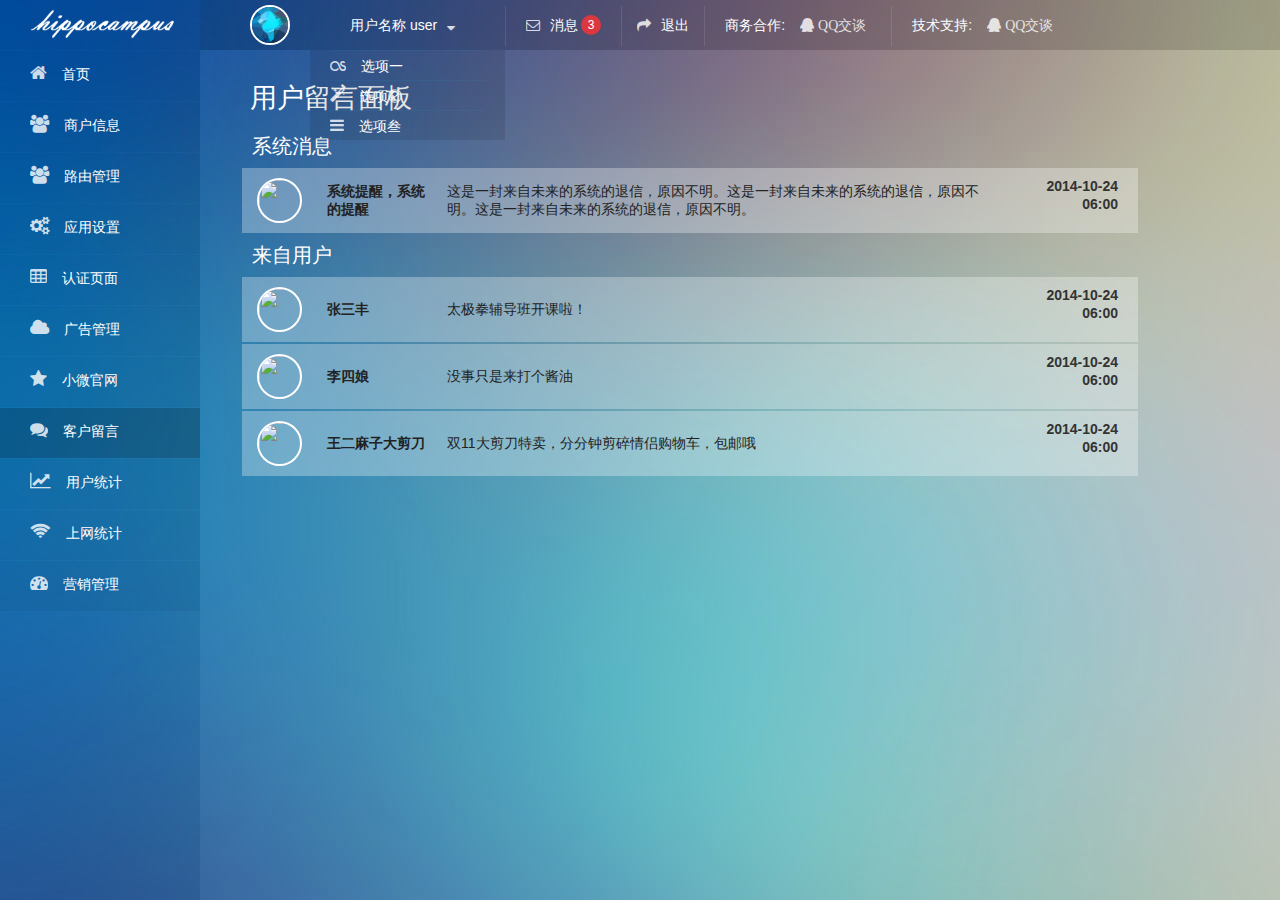
==== console.html @ 228f18b4 "demo" ====
<!DOCTYPE html>
<html>
<head lang="en">
    <meta charset="UTF-8">
    <title>控制台</title>
    <!--<script src="foundation/js/foundation.min.js"></script>-->
    <script src="js/page_control.js"></script>
    <script src="js/jquery.min.js"></script>
    <link rel="stylesheet" href="foundation/css/foundation.min.css"/>
    <link rel="stylesheet" href="font-awesome-4.2.0/css/font-awesome.css"/>
    <link rel="stylesheet" href="css/consolestyle.css"/>


    <!--临时样式表 头-->
    <style>


    </style>
    <!--临时样式表 尾-->

<body onresize="set_sizes()">
    <div id="container">

        <div id="left-bar" class="columns">
            <ul id="nav">
                <li class="nav-bar logo-nav"><a href="" target="_blank"><img src="img/hpcp.png" alt="company logo" class="company-logo"/></a></li>
                <li class="nav-bar "><span class="fa fa-home"></span>首页</li>
                <li class="nav-bar"><span class="fa fa-users"></span>商户信息</li>
                <li class="nav-bar"><span class="fa fa-users"></span>路由管理</li>
                <li class="nav-bar"><span class="fa fa-cogs"></span>应用设置</li>
                <li class="nav-bar"><span class="fa fa-table"></span>认证页面</li>
                <li class="nav-bar"><span class="fa fa-cloud"></span>广告管理</li>
                <li class="nav-bar"><span class="fa fa-star"></span>小微官网</li>
                <li class="nav-bar nav-active"><span class="fa fa-comments"></span>客户留言</li>
                <li class="nav-bar"><span class="fa fa-line-chart"></span>用户统计</li>
                <li class="nav-bar"><span class="fa fa-wifi"></span>上网统计</li>
                <li class="nav-bar"><span class="fa fa-dashboard"></span>营销管理</li>
            </ul>
        </div>
        <div id="top-bar" class="columns">
            <div id="top-bar-units">
                <!--显示用户头像-->
                <div class="user-icon-block">
                    <!--<img src="" alt="头像" class="user-icon"/>-->
                </div>
                <!--显示用户名-->
                <div class="user-info-block top-bar-hover-elements">
                    <div id="username"></div>
                    <ul id="list-menu">
                        <li>
                            <span class="fa fa-lastfm"></span>选项一
                            <div class="hr-v"></div>
                        </li>

                        <li>
                            <span class="fa fa-magic"></span>选项②
                            <div class="hr-v"></div>
                        </li>

                        <li>
                            <span class="fa fa-navicon"></span>选项叁
                            <div class="hr-v"></div>
                        </li>
                    </ul>
                </div>

                <div class="hr-h">

                </div>

                <div class="msg-block top-bar-hover-elements">
                    <span class="fa fa-envelope-o"></span>消息 <span id="num-of-msg">3</span>
                </div>

                <div class="hr-h">

                </div>

                <div class="exit-block top-bar-hover-elements">
                    <span class="fa fa-mail-forward"></span>退出
                </div>

                <div class="hr-h">

                </div>

                <div class="cooperation-block top-bar-hover-elements">
                    商务合作:<span class="fa fa-qq"> QQ交谈</span>
                </div>

                <div class="hr-h">

                </div>

                <div class="support-service-block top-bar-hover-elements">
                    技术支持:<span class="fa fa-qq"> QQ交谈</span>
                </div>

            </div>


        </div>
        <div id="right-tab-block">
            <div class="tab-block active-tab" id="user-msg-tab">
                <h3 id="tab-title">
                    用户留言面板
                </h3>
                <table id="system-msg-show-list">
                    <tbody>
                    <tr >
                        <td>
                            <span style="color: #fff;font-size: 20px">系统消息</span>
                        </td>
                    </tr>
                    <tr class="msg-tip">
                        <td class="msg-img-td">
                            <img src="img/user-icon-1.jpg" alt="" class="msg-img"/>
                        </td>
                        <td class="msg-title-td">
                            系统提醒，系统的提醒
                        </td>
                        <td class="msg-content-td">
                            这是一封来自未来的系统的退信，原因不明。这是一封来自未来的系统的退信，原因不明。这是一封来自未来的系统的退信，原因不明。
                        </td>
                        <td class="msg-time-td">
                            2014-10-24<br>
                            06:00
                        </td>
                    </tr>


                    </tbody>


                </table>
                <table id="user-msg-show-list">
                    <td>
                        <span style="color: #fff;font-size: 20px">来自用户</span>
                    </td>
                    <tr class="msg-tip">

                        <td class="msg-img-td">
                            <img src="img/user-icon-2.jpg" alt="" class="msg-img"/>
                        </td>
                        <td class="msg-title-td">
                            张三丰
                        </td>
                        <td class="msg-content-td">
                            太极拳辅导班开课啦！
                        </td>
                        <td class="msg-time-td">
                            2014-10-24<br>
                            06:00
                        </td>
                    </tr>
                    <tr class="msg-tip">
                        <td class="msg-img-td">
                            <img src="img/user-icon-3.jpg" alt="" class="msg-img"/>
                        </td>
                        <td class="msg-title-td">
                            李四娘
                        </td>
                        <td class="msg-content-td">
                            没事只是来打个酱油
                        </td>
                        <td class="msg-time-td">
                            2014-10-24<br>
                            06:00
                        </td>
                    </tr>

                    <tr class="msg-tip">
                        <td class="msg-img-td">
                            <img src="img/user-icon-4.jpg" alt="" class="msg-img"/>
                        </td>
                        <td class="msg-title-td">
                            王二麻子大剪刀
                        </td>
                        <td class="msg-content-td">
                            双11大剪刀特卖，分分钟剪碎情侣购物车，包邮哦
                        </td>
                        <td class="msg-time-td">
                            2014-10-24<br>
                            06:00
                        </td>
                    </tr>
                </table>
            </div>
        </div>


    </div>
    <script>
        set_sizes();
        set_username();
        load_user_icon();
    </script>
</body>
</html>
---- css/consolestyle.css ----
/*Written by wangchunqibuaa@gmail.com, mail me  */
/*time :2014/10/23                              */
/*version: v1.0                                 */

body{
    margin: 0;
    padding: 0;
    height: 100%;
    width: 100%;
    background:url(../img/bgcollection10.jpg);
    font-family: Helvetica, Arial, sans-serif;
    overflow-x: hidden;
}
p,h1,h2,h3,h4,h5,h6,span,div{
    font-family: Helvetica, Arial, sans-serif;
}
/* 设置滚动条的样式 */
::-webkit-scrollbar {
    width: 10px;
}
/*滚动槽*/
::-webkit-scrollbar-track {
    -webkit-box-shadow: inset 0 0 10px rgba(0,255,255,0.1);
    border-radius: 8px;
    background-color: transparent;
}
/*滚动条滑块*/
::-webkit-scrollbar-thumb {
    border-radius: 8px;
    -webkit-box-shadow: inset 0 0 6px rgba(0,255,255,0.1);
}
::-webkit-scrollbar-thumb:window-inactive {
    background: rgba(0,0,0,0.5);
}

#container{
    height:100%;
    width: 100%;
    margin: 0;
    padding: 0;
}

.fa{
    opacity: 0.8;
}

#left-bar{

    margin: 0;
    padding: 0px;
    height: 100%;
    width: 200px;
    background-color: rgba(0,0,0,0.04);
    float: left;
}

#nav{
    margin: 0px;
    padding: 0px;
}
.nav-bar{
    position: relative;
    z-index: 100;
    margin: 0;
    margin-left: 0px;
    min-height: 50px;
    display: block;
    padding-left: 30px;
    padding-top: 12px;
    font-size: 14px;
    color: #fff;
    cursor: pointer;
    background-color: rgba(0,0,0,0.04);
    margin-top: 1px;
    transition:padding-left 0.2s,background-color 0.2s;
    -moz-transition:padding-left 0.2s,background-color 0.2s; /* Firefox 4 */
    -webkit-transition:padding-left 0.2s,background-color 0.2s; /* Safari and Chrome */
    -o-transition:padding-left 0.2s,background-color 0.2s; /* Opera */
}
.nav-bar .fa{
    padding-right: 15px;
    font-size: 18px;
}
.nav-bar:hover{
    padding-left: 35px;
    background-color: rgba(0,0,0,0.1);
}
.nav-active{
    background-color: rgba(0,0,0,0.2);
}
.nav-active:after{
    content: url('../img/active.png');
    position: absolute;
    right: 0px;
    opacity: 0.16;
}

.logo-nav:hover{
    padding-left: 30px!important;
    background-color: rgba(0,0,0,0.04)!important;
}
.nav-bar a{
    display: inline-block;
}
.logo-nav{
    text-align: left;
    display: block;
    padding: 9px 20px 9px 30px;
    background: rgba(0,0,0,0.1);
    margin-top: 0px !important;
}
.nav-bar span{
    color: #fff;
}
.company-logo{
    height: 30px;
}
#top-bar{
    position: absolute;
    z-index: 100;
    width:200px;
    left:200px;
    top: 0px;
    height: 50px;
    padding: 0px 0px;
    background-color: rgba(0,0,0,0.14);
    float: left;
    color: #fff;
}
#top-bar-units{
    font-size: 0px;
    height: 50px;
    background-color: transparent;
    /*list-style: none;*/
}
#top-bar-units div{
    display: inline-block;
    margin-top: 0px;
    height: 50px;
    font-size: 14px;
    float: left;
    line-height: 50px;
}
.user-icon-block{
    margin-left: 50px;
    margin-right: 20px;
    margin-top: 5px !important;
    width: 40px;
    height: 40px !important;
    border-radius: 50px;
    overflow: hidden;
    border: 2px solid #fff;
}

.user-icon-block .user-icon{

    width: 40px;
    margin-top: -15px !important;
    cursor: pointer;
}
.top-bar-hover-elements{
    position:relative;
    cursor: pointer;
    padding-left: 20px;
    padding-right: 20px;
    transition:background-color 1s;
    -moz-transition:background-color 1s; /* Firefox 4 */
    -webkit-transition:background-color 1s; /* Safari and Chrome */
    -o-transition:background-color 1s; /* Opera */
}
.top-bar-hover-elements .fa{
    margin-right: 10px;
}
.top-bar-hover-elements:hover{
    background-color: rgba(0,0,0,0.1);
}

.msg-block{
    width: 115px;

}
.msg-block .fa{
}
#num-of-msg{
    float: right;
    display: block;
    margin-top: 15px;
    width: 20px;
    height: 20px;
    line-height: 20px;
    border-radius: 10px;
    text-align: center;
    font-size: 12px;
    background-color:rgba(255,50,50,0.8);
}

.exit-block{
    padding-left: 15px;
    padding-right: 15px;
}
.cooperation-block .fa,.support-service-block .fa{
    margin-left: 15px;
    margin-right: 5px !important;
}





#username{
    min-width: 100px;
    padding-left: 20px;
    padding-right: 20px;
    display: block !important;
    cursor: pointer;
}
#username .fa{
    margin-left: 10px;
    cursor: pointer;
}




#list-menu{
    position: absolute;
    top:50px;
    right: 0px;
    width: 100%;
    background-color: rgba(0,0,0,0.1);
}
#list-menu li{
    display: block;
    padding: 5px 20px;
    font-size: 14px;
    list-style: none;
    cursor:pointer;
    text-align: left ;
    height: 30px;

    transition:padding-left 0.3s,background-color 0.5s;
    -moz-transition:padding-left 0.3s,background-color 0.5s; /* Firefox 4 */
    -webkit-transition:padding-left 0.3s,background-color 0.5s; /* Safari and Chrome */
    -o-transition:padding-left 0.3s,background-color 0.5s; /* Opera */
}
#list-menu li .fa{
    margin-right: 15px;
    font-size: 16px;
}
#list-menu li:hover{
    padding-left: 25px;
    background-color: rgba(0,0,0,0.15);
}

.hr-h{
    height: 40px !important;
    padding: 0px !important;
    margin-left: 0px;
    margin-right: 0px;
    margin-top: 6px !important;
    width: 0px;
    border-left: 1px solid #fff;
    opacity: 0.1;
}

.hr-v{
    height: 0px !important;
    padding: 0px !important;
    margin: -27px 0px 0px 0px !important;
    width: 100%;
    text-align: center;
    border-top: 1px solid #0ff;
    opacity: 0.05;
}


/*标签页*/

#right-tab-block{
    position: absolute;
    top:50px;
    left: 200px;
    padding: 0px !important;
    background-color: rgba(255,255,255,0.04);
}
.tab-block{
    position: absolute;
    top: 0px;
    left: 0px;
    display: none;
    height: 100%;
    width: 100%;
}

.tab-block h3{
    color: #fff;
    margin-left: 50px;
    margin-top: 30px;
}
.active-tab{
    display: block !important;
}

#user-msg-show-list,#system-msg-show-list{
    width: 900px !important;
    margin-top: 0px;
    margin-bottom: 0px !important;
    width: 90%;

    margin-left: 40px;
    background: transparent;
    border: none;
    font-family: Helvetica, Arial, sans-serif;
}
.msg-tip{
    width: 900px;
    height: 65px !important;
    margin-top: 1px;
    margin-bottom: 0px;
    background-color: rgba(255,255,255,0.3) !important;
}
.msg-tip:hover{
    background-color: rgba(255,255,255,0.45) !important;
}
.msg-tip td{
    border: none;
    margin: 0px;
    display:inline-block;
}
.msg-img-td{
    width: 75px;
    padding: 10px 15px 10px 15px;
}

.msg-img{
    cursor: pointer;
    width: 45px;
    height: 45px;
    border-radius: 30px;
    border: 2px solid #fff;
}
.msg-title-td{
    cursor: default;
    width: 120px;
    font-weight: bold;

}
.msg-content-td{
    cursor: pointer;
    width: 560px;
    font-family: "Microsoft Yahei",Helvetica, Arial, sans-serif;

}
.msg-time-td{
    cursor: default;
    color: #333;
    font-weight: bold;
    width: 120px;
    float: right;
    padding-right: 20px;
    text-align:right;
    margin-right: 0px;
}
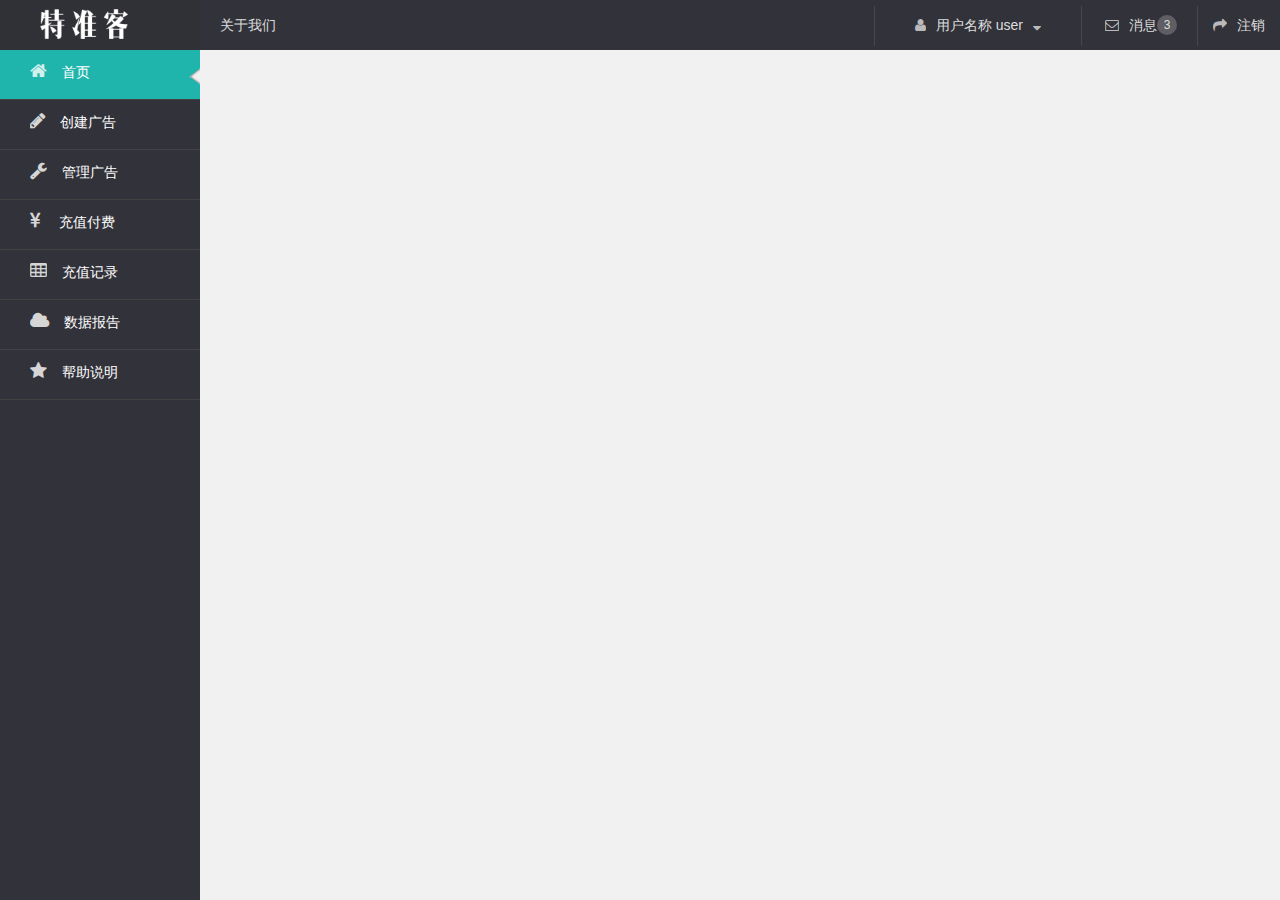
==== commit d47f0468: "界面初步切换实现" ====
--- a/console.html
+++ b/console.html
@@ -6,11 +6,14 @@
     <!--<script src="foundation/js/foundation.min.js"></script>-->
     <script src="js/page_control.js"></script>
     <script src="js/jquery.min.js"></script>
-    <link rel="stylesheet" href="foundation/css/foundation.min.css"/>
+    <!--<link rel="stylesheet" href="foundation/css/foundation.min.css"/>-->
+    <link rel="stylesheet" href="css/bootstrap.min.css"/>
+    <script src="js/bootstrap.min.js"></script>
     <link rel="stylesheet" href="font-awesome-4.2.0/css/font-awesome.css"/>
     <link rel="stylesheet" href="css/consolestyle.css"/>
-
-
+    <link rel="stylesheet" href="css/createad.css"/>
+    <link rel="stylesheet" href="css/Response.css"/>
+    <link rel="stylesheet" href="css/homepage.css"/>
     <!--临时样式表 头-->
     <style>
 
@@ -18,82 +21,72 @@
     </style>
     <!--临时样式表 尾-->
 
-<body onresize="set_sizes()">
+<body onresize="setSizes()">
     <div id="container">
 
         <div id="left-bar" class="columns">
             <ul id="nav">
-                <li class="nav-bar logo-nav"><a href="" target="_blank"><img src="img/hpcp.png" alt="company logo" class="company-logo"/></a></li>
-                <li class="nav-bar "><span class="fa fa-home"></span>首页</li>
-                <li class="nav-bar"><span class="fa fa-users"></span>商户信息</li>
-                <li class="nav-bar"><span class="fa fa-users"></span>路由管理</li>
-                <li class="nav-bar"><span class="fa fa-cogs"></span>应用设置</li>
-                <li class="nav-bar"><span class="fa fa-table"></span>认证页面</li>
-                <li class="nav-bar"><span class="fa fa-cloud"></span>广告管理</li>
-                <li class="nav-bar"><span class="fa fa-star"></span>小微官网</li>
-                <li class="nav-bar nav-active"><span class="fa fa-comments"></span>客户留言</li>
-                <li class="nav-bar"><span class="fa fa-line-chart"></span>用户统计</li>
-                <li class="nav-bar"><span class="fa fa-wifi"></span>上网统计</li>
-                <li class="nav-bar"><span class="fa fa-dashboard"></span>营销管理</li>
+                <li class="logo-nav" ><a href="" target="_blank"><img src="img/tzklogo.png" alt="company logo" class="company-logo"/></a></li>
+                <li class="nav-bar nav-active" id="user-msg"><span class="fa fa-home"></span><span class="hidden-xs">首页</span></li>
+                <li class="nav-bar" id="create-ad"><span class="fa fa-pencil"></span><span class="hidden-xs">创建广告</span></li>
+                <li class="nav-bar" id="manage-ad"><span class="fa fa-wrench"></span><span class="hidden-xs">管理广告</span></li>
+                <li class="nav-bar" id="pay-act"><span class="fa fa-cny"></span>&nbsp;<span class="hidden-xs">充值付费</span></li>
+                <li class="nav-bar" id="record-payment"><span class="fa fa-table"></span><span class="hidden-xs">充值记录</span></li>
+                <li class="nav-bar" id="data-report"><span class="fa fa-cloud"></span><span class="hidden-xs">数据报告</span></li>
+                <li class="nav-bar" id="help"><span class="fa fa-star"></span><span class="hidden-xs">帮助说明</span></li>
             </ul>
         </div>
         <div id="top-bar" class="columns">
             <div id="top-bar-units">
-                <!--显示用户头像-->
-                <div class="user-icon-block">
-                    <!--<img src="" alt="头像" class="user-icon"/>-->
-                </div>
-                <!--显示用户名-->
-                <div class="user-info-block top-bar-hover-elements">
-                    <div id="username"></div>
-                    <ul id="list-menu">
-                        <li>
-                            <span class="fa fa-lastfm"></span>选项一
-                            <div class="hr-v"></div>
-                        </li>
 
-                        <li>
-                            <span class="fa fa-magic"></span>选项②
-                            <div class="hr-v"></div>
-                        </li>
-
-                        <li>
-                            <span class="fa fa-navicon"></span>选项叁
-                            <div class="hr-v"></div>
-                        </li>
-                    </ul>
+                <div class="exit-block top-bar-hover-elements">
+                    <span class="fa fa-mail-forward"></span><div class="hidden-xs">注销</div>
                 </div>
 
                 <div class="hr-h">
 
                 </div>
 
-                <div class="msg-block top-bar-hover-elements">
-                    <span class="fa fa-envelope-o"></span>消息 <span id="num-of-msg">3</span>
+                <div id="top-bar-msg" class="msg-block top-bar-hover-elements">
+                    <div class="hidden-xs">
+                        <span class="fa fa-envelope-o"></span>消息<span id="num-of-msg">3</span>
+                    </div>
+
+                    <div class="visible-xs">
+                        <span class="fa fa-envelope-o"></span><span id="num-of-msg">3</span>
+                    </div>
+                </div>
+
+
+
+                <div class="hr-h">
+                </div>
+                <!--显示用户名-->
+                <div class="user-info-block top-bar-hover-elements">
+                    <div id="username" class="hidden-xs"></div>
+                    <ul id="list-menu">
+                        <li>
+                            <span class="fa fa-lastfm"></span>选项一
+                            <!--<div class="hr-v"></div>-->
+                        </li>
+
+                        <li>
+                            <span class="fa fa-magic"></span>选项②
+                            <!--<div class="hr-v"></div>-->
+                        </li>
+
+                        <li>
+                            <span class="fa fa-navicon"></span>选项叁
+                            <!--<div class="hr-v"></div>-->
+                        </li>
+                    </ul>
                 </div>
 
                 <div class="hr-h">
-
                 </div>
 
-                <div class="exit-block top-bar-hover-elements">
-                    <span class="fa fa-mail-forward"></span>退出
-                </div>
-
-                <div class="hr-h">
-
-                </div>
-
-                <div class="cooperation-block top-bar-hover-elements">
-                    商务合作:<span class="fa fa-qq"> QQ交谈</span>
-                </div>
-
-                <div class="hr-h">
-
-                </div>
-
-                <div class="support-service-block top-bar-hover-elements">
-                    技术支持:<span class="fa fa-qq"> QQ交谈</span>
+                <div class="aboutus-block top-bar-hover-elements hidden-xs">
+                    关于我们
                 </div>
 
             </div>
@@ -102,98 +95,97 @@
         </div>
         <div id="right-tab-block">
             <div class="tab-block active-tab" id="user-msg-tab">
-                <h3 id="tab-title">
-                    用户留言面板
+                <h3 class="tab-title">
+                    特准客：首页
                 </h3>
-                <table id="system-msg-show-list">
-                    <tbody>
-                    <tr >
-                        <td>
-                            <span style="color: #fff;font-size: 20px">系统消息</span>
-                        </td>
-                    </tr>
-                    <tr class="msg-tip">
-                        <td class="msg-img-td">
-                            <img src="img/user-icon-1.jpg" alt="" class="msg-img"/>
-                        </td>
-                        <td class="msg-title-td">
-                            系统提醒，系统的提醒
-                        </td>
-                        <td class="msg-content-td">
-                            这是一封来自未来的系统的退信，原因不明。这是一封来自未来的系统的退信，原因不明。这是一封来自未来的系统的退信，原因不明。
-                        </td>
-                        <td class="msg-time-td">
-                            2014-10-24<br>
-                            06:00
-                        </td>
-                    </tr>
+                <div class="col-xs-12 col-sm-10 col-sm-offset-1 col-md-8 col-md-offset-2 col-lg-10 col-md-offset-1">
+                    <div class="circle-nav"><span class="fa fa-pencil"></span><span class="hidden-xs">创建广告</span></div>
+                    <div class="circle-nav"><span class="fa fa-wrench"></span><span class="hidden-xs">管理广告</span></div>
+                    <div class="circle-nav"><span class="fa fa-cny"></span>&nbsp;<span class="hidden-xs">充值付费</span></div>
+                    <div class="circle-nav"><span class="fa fa-table"></span><span class="hidden-xs">充值记录</span></div>
+                    <div class="circle-nav"><span class="fa fa-cloud"></span><span class="hidden-xs">数据报告</span></div>
+                    <div class="circle-nav"><span class="fa fa-star"></span><span class="hidden-xs">帮助说明</span></div>
+                </div>
 
 
-                    </tbody>
+            </div>
+            <div class="tab-block hidden-tab" id="create-ad-tab">
+                <h3 class="tab-title">
+                    创建广告
+                </h3>
+
+                <div class=" col-xs-10 col-xs-offset-1 col-md-6 col-md-offset-3 col-sm-8 col-sm-offset-2 col-lg-6 col-lg-offset-3" id="create-ad-block">
+                    <div class="row">
+                        <span style="margin-bottom: 10px;display: block;">请填写广告信息</span>
+                    </div>
+                    <form class="form-horizontal" role="form">
+                        <div class="form-group">
+                            <label for="input-ad-name" class="visible-lg col-lg-3 control-label">广告名称</label>
+                            <div class="col-xs-12 col-sm-12 col-md-12 col-lg-8 ">
+                                <input type="text" class="form-control" id="input-ad-name" placeholder="请填写广告名称" />
+                            </div>
+                        </div>
+                        <div class="form-group">
+                            <label for="input-ad-link" class="visible-lg col-lg-3 control-label">广告链接</label>
+                            <div class="col-xs-12 col-sm-12 col-md-12 col-lg-8 ">
+                                <input type="text" class="form-control" id="input-ad-link" placeholder="请填写广告链接" />
+                            </div>
+                        </div>
+                        <div class="form-group">
+                            <label for="input-ad-content" class="visible-lg col-lg-3 control-label">广告内容</label>
+                            <div class="col-xs-12 col-sm-12 col-md-12 col-lg-8 " >
+                                <textarea type="text" class="form-control" id="input-ad-content" placeholder="请填写广告名称" ></textarea>
+                            </div>
+                        </div>
+                        <div class="form-group">
+                            <label for="input-ad-link" class="visible-lg col-lg-3 control-label">选择文件</label>
+                            <div class="col-xs-12 col-sm-12 col-md-12 col-lg-8 ">
+                                <input type="file" class="form-control" id="input-ad-file" />
+                            </div>
+                        </div>
+                        <div class="form-group">
+                            <button type="button" class="btn btn-basic" id="create-ad-submit-btn">创建广告</button>
+                        </div>
 
 
-                </table>
-                <table id="user-msg-show-list">
-                    <td>
-                        <span style="color: #fff;font-size: 20px">来自用户</span>
-                    </td>
-                    <tr class="msg-tip">
+                    </form>
+                </div>
 
-                        <td class="msg-img-td">
-                            <img src="img/user-icon-2.jpg" alt="" class="msg-img"/>
-                        </td>
-                        <td class="msg-title-td">
-                            张三丰
-                        </td>
-                        <td class="msg-content-td">
-                            太极拳辅导班开课啦！
-                        </td>
-                        <td class="msg-time-td">
-                            2014-10-24<br>
-                            06:00
-                        </td>
-                    </tr>
-                    <tr class="msg-tip">
-                        <td class="msg-img-td">
-                            <img src="img/user-icon-3.jpg" alt="" class="msg-img"/>
-                        </td>
-                        <td class="msg-title-td">
-                            李四娘
-                        </td>
-                        <td class="msg-content-td">
-                            没事只是来打个酱油
-                        </td>
-                        <td class="msg-time-td">
-                            2014-10-24<br>
-                            06:00
-                        </td>
-                    </tr>
 
-                    <tr class="msg-tip">
-                        <td class="msg-img-td">
-                            <img src="img/user-icon-4.jpg" alt="" class="msg-img"/>
-                        </td>
-                        <td class="msg-title-td">
-                            王二麻子大剪刀
-                        </td>
-                        <td class="msg-content-td">
-                            双11大剪刀特卖，分分钟剪碎情侣购物车，包邮哦
-                        </td>
-                        <td class="msg-time-td">
-                            2014-10-24<br>
-                            06:00
-                        </td>
-                    </tr>
-                </table>
+
+
+            </div>
+            <div class="tab-block hidden-tab" id="manage-ad-tab">
+                <h3 class="tab-title">
+                    管理广告
+                </h3>
+            </div>
+            <div class="tab-block hidden-tab" id="pay-act-tab">
+                <h3 class="tab-title">
+                    充值付费
+                </h3>
+            </div>
+            <div class="tab-block hidden-tab" id="record-payment-tab">
+                <h3 class="tab-title">
+                    充值记录
+                </h3>
+            </div>
+            <div class="tab-block hidden-tab" id="data-report-tab">
+                <h3 class="tab-title">
+                    数据报告
+                </h3>
+            </div>
+            <div class="tab-block hidden-tab" id="help-tab">
+                <h3 class="tab-title">
+                    帮助说明
+                </h3>
             </div>
         </div>
 
 
     </div>
     <script>
-        set_sizes();
-        set_username();
-        load_user_icon();
+        _init();
     </script>
 </body>
 </html>--- a/css/consolestyle.css
+++ b/css/consolestyle.css
@@ -3,12 +3,16 @@
 /*version: v1.0                                 */
 
 body{
-    margin: 0;
-    padding: 0;
-    height: 100%;
+    margin: 0px;
+    padding: 0px;
+    position: relative;
+    display: block;
+    min-height: 100%;
+    height: auto !important;
     width: 100%;
-    background:url(../img/bgcollection10.jpg);
-    font-family: Helvetica, Arial, sans-serif;
+    /*background:url(../img/bgcollection05.jpg);*/
+    background-color: #F1F1F1;
+    font-family: 'Microsoft Yahei',Helvetica, Arial, sans-serif;
     overflow-x: hidden;
 }
 p,h1,h2,h3,h4,h5,h6,span,div{
@@ -20,24 +24,26 @@
 }
 /*滚动槽*/
 ::-webkit-scrollbar-track {
-    -webkit-box-shadow: inset 0 0 10px rgba(0,255,255,0.1);
-    border-radius: 8px;
+    -webkit-box-shadow: inset 0 0 10px rgba(16,16,16,0.5);
     background-color: transparent;
 }
 /*滚动条滑块*/
 ::-webkit-scrollbar-thumb {
     border-radius: 8px;
     -webkit-box-shadow: inset 0 0 6px rgba(0,255,255,0.1);
+    background-color: #666;
 }
 ::-webkit-scrollbar-thumb:window-inactive {
     background: rgba(0,0,0,0.5);
 }
 
 #container{
-    height:100%;
+    min-height:100%;
+    height: auto;
     width: 100%;
     margin: 0;
     padding: 0;
+    margin-bottom: -10000px !important;
 }
 
 .fa{
@@ -45,13 +51,18 @@
 }
 
 #left-bar{
-
+    position: fixed;
+    z-index: 200;
+    top: 0px;
+    left:0px;
     margin: 0;
     padding: 0px;
     height: 100%;
     width: 200px;
-    background-color: rgba(0,0,0,0.04);
-    float: left;
+    /*background-color: rgba(0,0,0,0.04);*/
+    background-color: #32323A;
+    font-family: 'Microsoft Yahei',Helvetica, Arial, sans-serif;
+    /*box-shadow: 1px 2px 1px 1px rgba(160,160,160,0.5);*/
 }
 
 #nav{
@@ -68,35 +79,42 @@
     padding-left: 30px;
     padding-top: 12px;
     font-size: 14px;
-    color: #fff;
-    cursor: pointer;
-    background-color: rgba(0,0,0,0.04);
-    margin-top: 1px;
-    transition:padding-left 0.2s,background-color 0.2s;
-    -moz-transition:padding-left 0.2s,background-color 0.2s; /* Firefox 4 */
-    -webkit-transition:padding-left 0.2s,background-color 0.2s; /* Safari and Chrome */
-    -o-transition:padding-left 0.2s,background-color 0.2s; /* Opera */
-}
+    color: #ddd;
+    cursor: pointer;
+    background-color: #32323A;
+    border-bottom:1px solid #434343;
+    transition:padding-left 0.4s,background-color 0.5s;
+    -moz-transition:padding-left 0.4s,background-color 0.5s; /* Firefox 4 */
+    -webkit-transition:padding-left 0.4s,background-color 0.5s; /* Safari and Chrome */
+    -o-transition:padding-left 0.4s,background-color 0.5s; /* Opera */
+}
+
 .nav-bar .fa{
     padding-right: 15px;
     font-size: 18px;
 }
 .nav-bar:hover{
     padding-left: 35px;
-    background-color: rgba(0,0,0,0.1);
+    /*background-color: rgba(0,0,0,0.1);*/
+    /*background-color:#FF5F53 ;*/
+    background-color: #1FB5AC;
 }
 .nav-active{
-    background-color: rgba(0,0,0,0.2);
+    /*background-color: rgba(0,0,0,0.2);*/
+    /*background-color:#FF5F53 ;*/
+    background-color: #1FB5AC;
+    color: #ffffff;
 }
 .nav-active:after{
     content: url('../img/active.png');
     position: absolute;
     right: 0px;
-    opacity: 0.16;
+    /*opacity: 0.16;*/
+    opacity: 1;
 }
 
 .logo-nav:hover{
-    padding-left: 30px!important;
+    padding-left: 40px!important;
     background-color: rgba(0,0,0,0.04)!important;
 }
 .nav-bar a{
@@ -105,7 +123,8 @@
 .logo-nav{
     text-align: left;
     display: block;
-    padding: 9px 20px 9px 30px;
+    height: 50px;
+    padding: 9px 20px 9px 40px;
     background: rgba(0,0,0,0.1);
     margin-top: 0px !important;
 }
@@ -116,16 +135,17 @@
     height: 30px;
 }
 #top-bar{
-    position: absolute;
+    position: fixed;
     z-index: 100;
-    width:200px;
-    left:200px;
+    width:100%;
+    left:0;
     top: 0px;
     height: 50px;
     padding: 0px 0px;
-    background-color: rgba(0,0,0,0.14);
-    float: left;
-    color: #fff;
+    /*background-color: rgba(0,0,0,0.14);*/
+    background-color: #32323A;
+    color: #ddd;
+    font-family: 'Microsoft Yahei',Helvetica, Arial, sans-serif;
 }
 #top-bar-units{
     font-size: 0px;
@@ -138,8 +158,9 @@
     margin-top: 0px;
     height: 50px;
     font-size: 14px;
-    float: left;
+    float: right;
     line-height: 50px;
+    font-family: 'Microsoft Yahei',Helvetica, Arial, sans-serif;
 }
 .user-icon-block{
     margin-left: 50px;
@@ -149,7 +170,7 @@
     height: 40px !important;
     border-radius: 50px;
     overflow: hidden;
-    border: 2px solid #fff;
+    border: 2px solid #ddd;
 }
 
 .user-icon-block .user-icon{
@@ -163,21 +184,27 @@
     cursor: pointer;
     padding-left: 20px;
     padding-right: 20px;
-    transition:background-color 1s;
-    -moz-transition:background-color 1s; /* Firefox 4 */
-    -webkit-transition:background-color 1s; /* Safari and Chrome */
-    -o-transition:background-color 1s; /* Opera */
+    transition:background-color 0.5s;
+    -moz-transition:background-color 0.5s; /* Firefox 4 */
+    -webkit-transition:background-color 0.5s; /* Safari and Chrome */
+    -o-transition:background-color 0.5s; /* Opera */
 }
 .top-bar-hover-elements .fa{
     margin-right: 10px;
 }
 .top-bar-hover-elements:hover{
-    background-color: rgba(0,0,0,0.1);
+    /*background-color: rgba(0,0,0,0.1);*/
+    /*background-color: #1FB5AC;*/
+    background-color: #E56A64;
+    color: #fff;
 }
 
 .msg-block{
     width: 115px;
 
+}
+.msg-block .visible-xs{
+    float: none !important;
 }
 .msg-block .fa{
 }
@@ -191,7 +218,8 @@
     border-radius: 10px;
     text-align: center;
     font-size: 12px;
-    background-color:rgba(255,50,50,0.8);
+    /*background-color:rgba(255,50,50,0.8);*/
+    background-color:rgba(200,200,200,0.3) ;
 }
 
 .exit-block{
@@ -208,9 +236,9 @@
 
 
 #username{
-    min-width: 100px;
-    padding-left: 20px;
-    padding-right: 20px;
+    min-width: 80px;
+    padding-left: 10px;
+    padding-right: 10px;
     display: block !important;
     cursor: pointer;
 }
@@ -224,10 +252,16 @@
 
 #list-menu{
     position: absolute;
+    display: none;
     top:50px;
     right: 0px;
     width: 100%;
-    background-color: rgba(0,0,0,0.1);
+    /*background-color: rgba(0,0,0,0.1);*/
+    color: #ffffff;
+    /*background-color: #1FB5AC;*/
+    background-color: #E56A64;
+    box-shadow: 2px 2px 1px 1px rgba(160,160,160,0.5);
+    -webkit-padding-start:0px;
 }
 #list-menu li{
     display: block;
@@ -236,12 +270,13 @@
     list-style: none;
     cursor:pointer;
     text-align: left ;
-    height: 30px;
-
-    transition:padding-left 0.3s,background-color 0.5s;
-    -moz-transition:padding-left 0.3s,background-color 0.5s; /* Firefox 4 */
-    -webkit-transition:padding-left 0.3s,background-color 0.5s; /* Safari and Chrome */
-    -o-transition:padding-left 0.3s,background-color 0.5s; /* Opera */
+    height: 40px;
+    line-height: 30px;
+
+    transition:padding-left 0.3s,background-color 0.3s;
+    -moz-transition:padding-left 0.3s,background-color 0.3s; /* Firefox 4 */
+    -webkit-transition:padding-left 0.3s,background-color 0.3s; /* Safari and Chrome */
+    -o-transition:padding-left 0.3s,background-color 0.3s; /* Opera */
 }
 #list-menu li .fa{
     margin-right: 15px;
@@ -249,7 +284,8 @@
 }
 #list-menu li:hover{
     padding-left: 25px;
-    background-color: rgba(0,0,0,0.15);
+    background-color: rgba(255,0,0,0.2);
+    /*background-color: #F48367;*/
 }
 
 .hr-h{
@@ -269,45 +305,54 @@
     margin: -27px 0px 0px 0px !important;
     width: 100%;
     text-align: center;
-    border-top: 1px solid #0ff;
-    opacity: 0.05;
-}
-
+    border-top: 1px solid #fff;
+    opacity: 0.3;
+}
+.aboutus-block{
+    float: left !important;
+    margin-left: 200px;
+}
 
 /*标签页*/
 
 #right-tab-block{
     position: absolute;
+    height: auto !important;
     top:50px;
     left: 200px;
     padding: 0px !important;
-    background-color: rgba(255,255,255,0.04);
+    display: table-cell;
+
+    /*background-color: rgba(255,255,255,0.04);*/
+    background-color: #F1F1F1;
+    font-family: 'Microsoft Yahei',Helvetica, Arial, sans-serif;
 }
 .tab-block{
-    position: absolute;
-    top: 0px;
-    left: 0px;
+    position: relative;
+    margin-top: 0px;
+    margin-left: 0px;
     display: none;
     height: 100%;
     width: 100%;
+    font-family: 'Microsoft Yahei',Helvetica, Arial, sans-serif;
 }
 
 .tab-block h3{
-    color: #fff;
-    margin-left: 50px;
+    color: #555;
     margin-top: 30px;
+    font-family: 'Microsoft Yahei',Helvetica, Arial, sans-serif;
 }
 .active-tab{
     display: block !important;
+    text-align: center;
 }
 
 #user-msg-show-list,#system-msg-show-list{
     width: 900px !important;
     margin-top: 0px;
     margin-bottom: 0px !important;
+    margin: 0 auto;
     width: 90%;
-
-    margin-left: 40px;
     background: transparent;
     border: none;
     font-family: Helvetica, Arial, sans-serif;
--- a/css/createad.css
+++ b/css/createad.css
@@ -0,0 +1,33 @@
+#create-ad-block{
+    background-color: #fff;
+    box-shadow: 1px 1px 2px 2px rgba(0,0,0,0.2);
+    padding: 20px;
+    font-family: 'Microsoft Yahei',Helvetica, Arial, sans-serif;
+}
+
+#create-ad-block textarea{
+    resize: vertical;
+    font-family: 'Microsoft Yahei',Helvetica, Arial, sans-serif;
+    border-radius: 0px;
+    border-color: #89D3D1;
+}
+
+#create-ad-block label,#create-ad-block input{
+    border-color: #89D3D1;
+    font-family: 'Microsoft Yahei',Helvetica, Arial, sans-serif;
+    font-weight: normal;
+    border-radius: 0px;
+}
+#create-ad-block input:focus,#create-ad-block textarea:focus{
+    border-color: #03B4B7;
+    box-shadow: 0px 0px 2px 2px rgba(3,180,183,0.2);
+}
+.btn-basic{
+    background-color: #1FB5AC;
+    border-radius: 0px;
+    color: #fff;
+    padding: 6px 20px;
+}
+.btn-basic:hover,.btn-basic:focus{
+    color: #fff;
+}
--- a/css/Response.css
+++ b/css/Response.css
@@ -0,0 +1,57 @@
+@media screen and (max-width:768px) {
+    #left-bar,.nav-bar{
+        width: 60px!important;
+    }
+    .logo-nav{
+        text-align: center;
+        padding-left: 0px;
+    }
+    .logo-nav:hover{
+        padding-left: 0px !important;
+    }
+    .company-logo{
+        height: 20px;
+    }
+    .nav-bar{
+        padding-left: 20px;
+    }
+    .nav-bar:hover{
+        padding-left: 20px;
+    }
+    .msg-block{
+        width: 65px;
+        padding: 0px 10px;
+    }
+    .user-info-block{
+        padding: 0px;
+    }
+    .exit-block{
+       padding: 0px 5px 0px 10px;
+    }
+    .aboutus-block{
+
+    }
+    #right-tab-block{
+        left:60px;
+    }
+
+
+    .circle-nav{
+        width:60px !important;
+        height:60px !important;
+    }
+    .circle-nav .fa{
+        margin-top: 13px !important;
+    }
+}
+@media screen and (min-width: 769px){
+    #left-bar,.nav-bar{
+        width: 200px;
+    }
+    .nav-bar span{
+        display: inline-block !important;
+    }
+    .msg-block{
+        width: 115px !important;
+    }
+}--- a/css/homepage.css
+++ b/css/homepage.css
@@ -0,0 +1,22 @@
+.circle-nav{
+    display: inline-block;
+    width: 100px;
+    height: 100px;
+    border-radius: 50px;
+    background: #1FB5AC;
+    margin: 15px;
+    color: #fff;
+    cursor: pointer;
+    border: 6px solid #1CA39A;
+    text-shadow: 3px 3px 3px #0F4D4B;
+    font-family: 'Microsoft Yahei',Helvetica, Arial, sans-serif;
+}
+.circle-nav .hidden-xs{
+    font-family: 'Microsoft Yahei',Helvetica, Arial, sans-serif;
+}
+.circle-nav .fa{
+
+    opacity: 0.94;
+    font-size: 24px;
+    margin-top: 25px;
+}